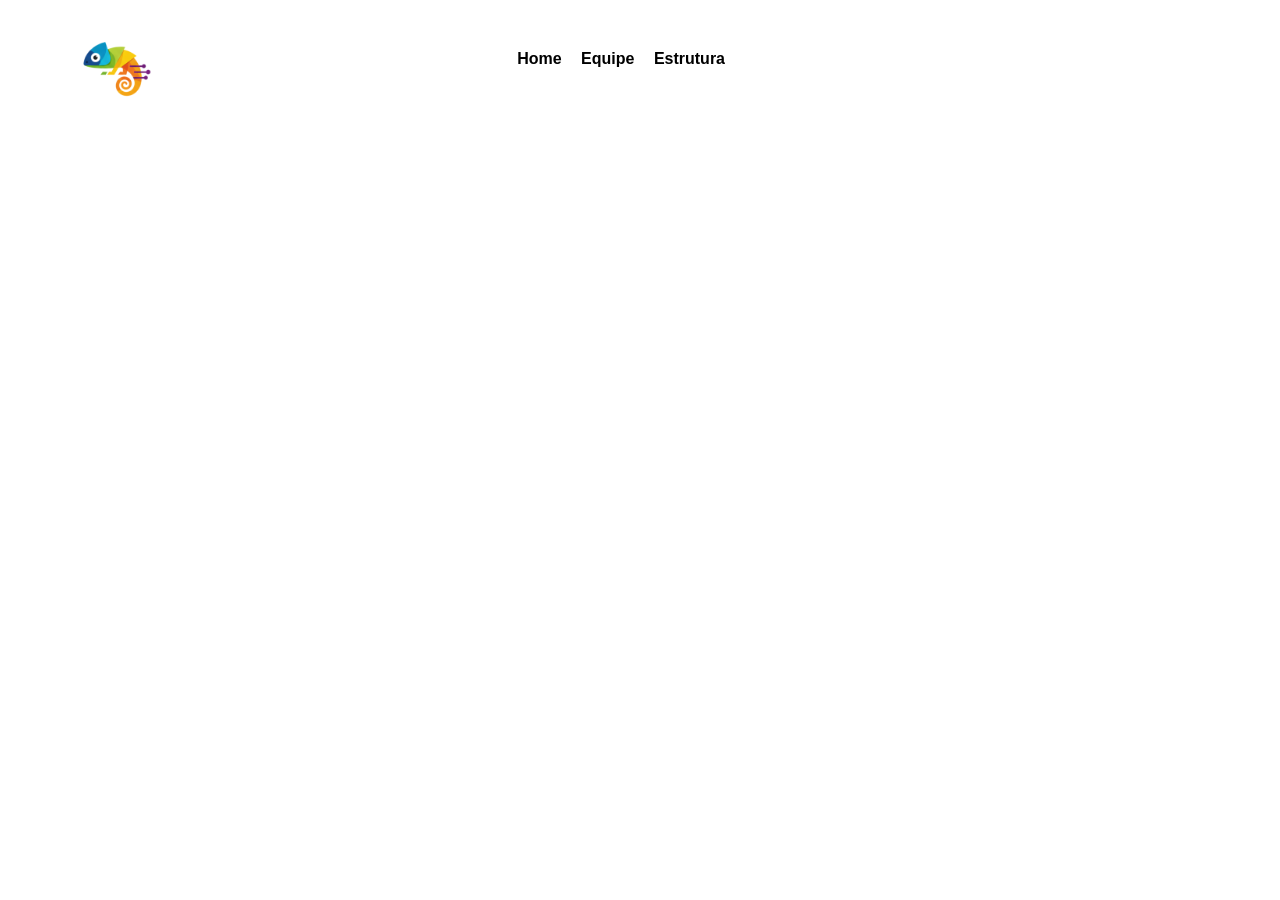
==== index.html @ 4228aab7 "Site" ====
<!DOCTYPE html>
<html lang="pt-br">
<head>
    <meta charset="UTF-8">
    <meta name="viewport" content="width=device-width, initial-scale=1.0">
    <title>Camaleão Multilíngue</title>
    <link rel="shortcut icon" type="imagex/png" href="./imagens/ICONEcamaleao.ico">
    <link href="./css/estilo.css" rel="stylesheet"/>
    <meta name="viewport" content="width=device-width, initial-scale.0, maximum-scale=1.0">
</head>
<body>  
    <header>
        <div class="center">
            <div><img src="./imagens/ICONEcamaleao.ico" alt="" width="100px"></div> <!---logo-->
            <div class="menu">
                <a href="/index.html">Home</a>
                <a href="/equipe.html">Equipe</a>
                <a href="/estrutura.html">Estrutura</a>
            </div>
        </div> <!--centro-->
    </header> 
</body>
</html>
---- css/estilo.css ----
*{
    margin: 0;
    padding: 0;
    box-sizing: border-box;
    font-family: Verdana, Geneva, Tahoma, sans-serif;
}


.center{
    display: flex;
    flex-wrap: wrap;
    max-width: 1200px;
    margin: 0 auto;
    padding: 0 2%;
}

header{
    padding: 20px 0;
}


.menu{
    padding-top: 30px;
    width: 50%;
    text-align: right;
}

.menu a{
    color: black;
    text-decoration: none;
    font-weight: bold;
    margin-right: 15px;
}
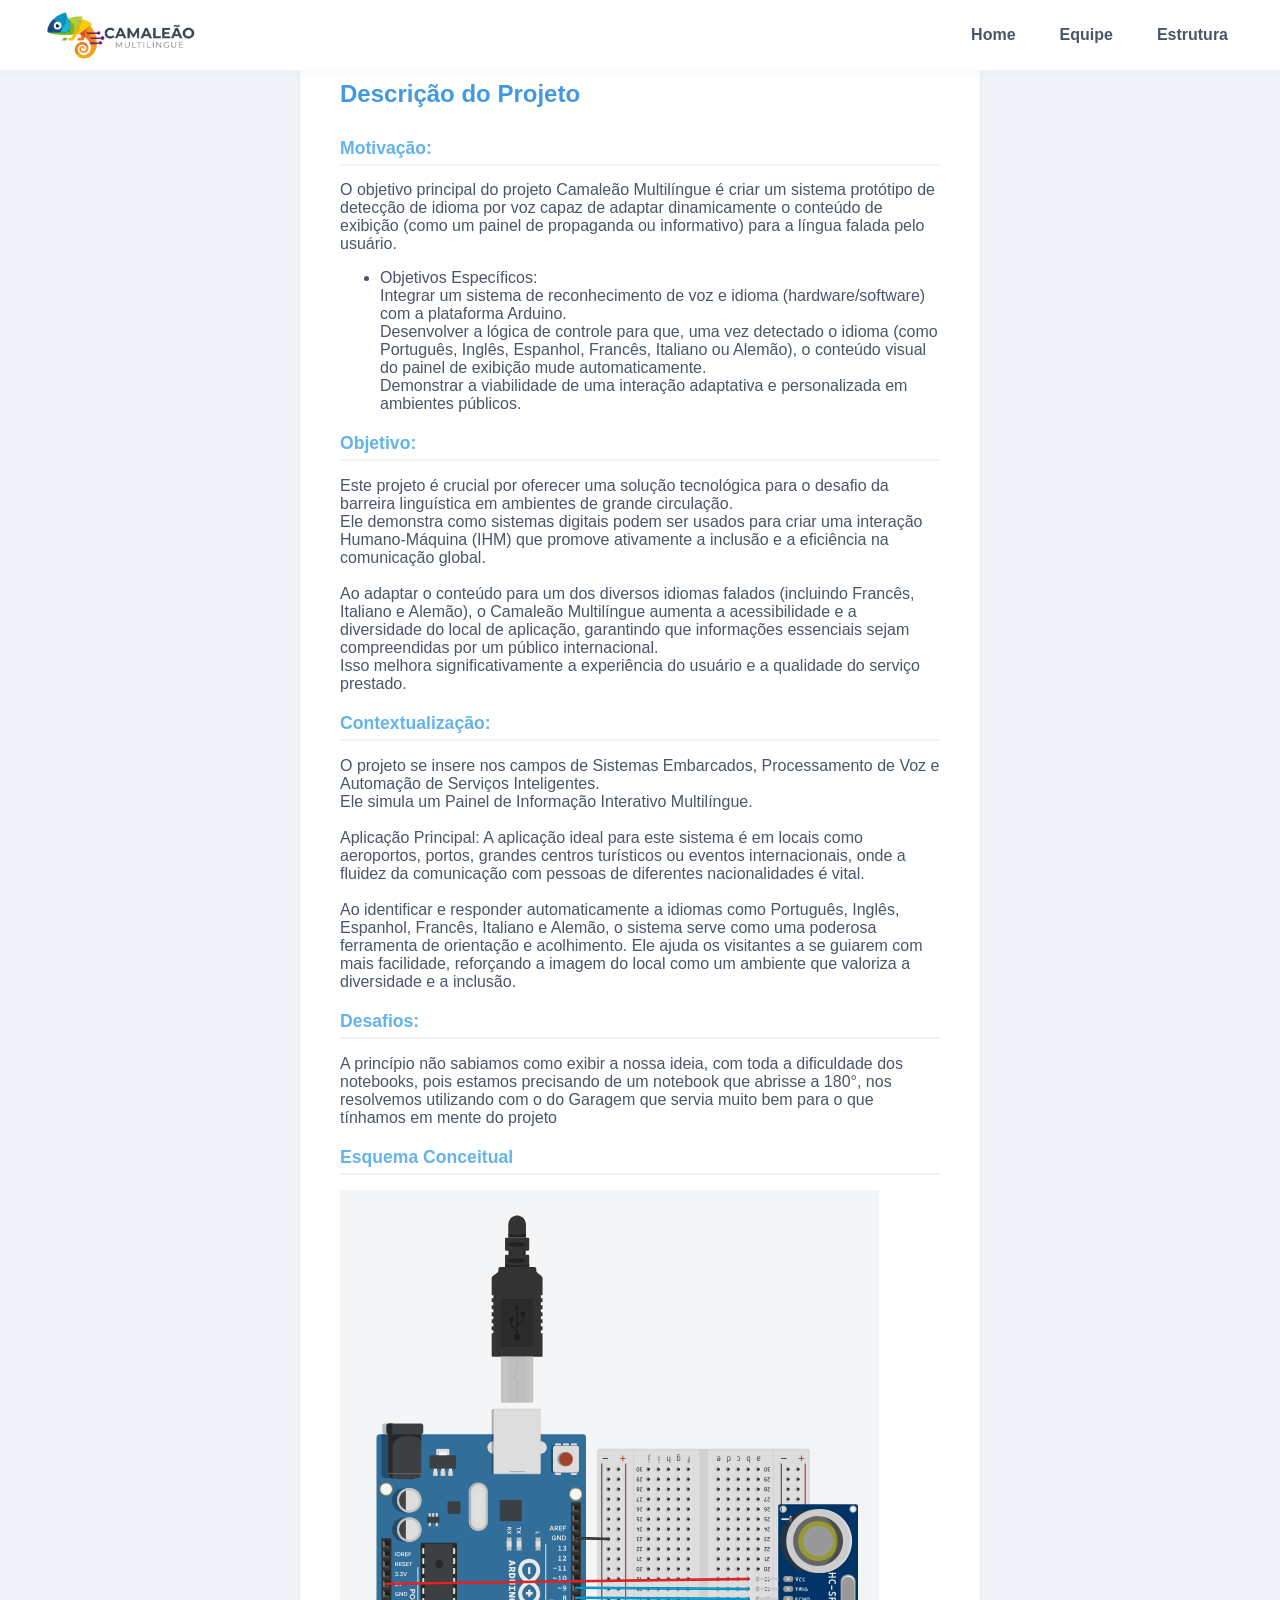
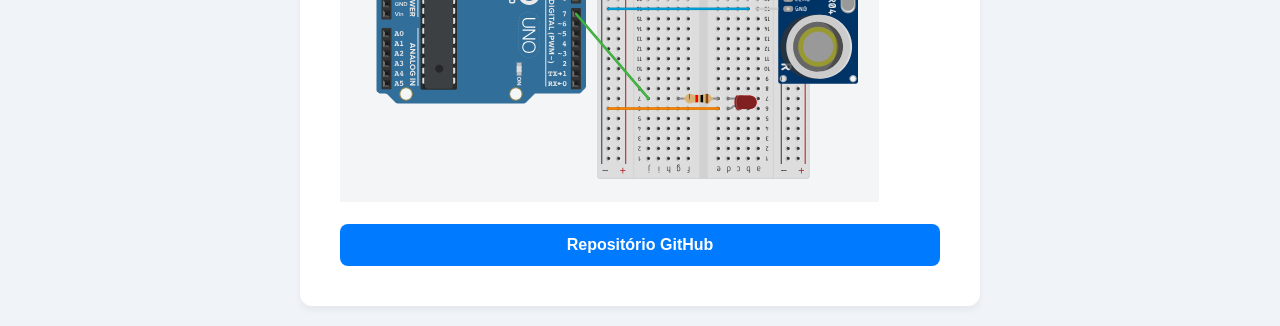
==== commit 97935102: "Add files via upload" ====
--- a/index.html
+++ b/index.html
@@ -4,20 +4,141 @@
     <meta charset="UTF-8">
     <meta name="viewport" content="width=device-width, initial-scale=1.0">
     <title>Camaleão Multilíngue</title>
-    <link rel="shortcut icon" type="imagex/png" href="./imagens/ICONEcamaleao.ico">
+    <link rel="shortcut icon" href="./imagens/icone1.ico">
     <link href="./css/estilo.css" rel="stylesheet"/>
     <meta name="viewport" content="width=device-width, initial-scale.0, maximum-scale=1.0">
+    <meta nome="keywords" content="Camaleão Multilíngue, Tradução Propaganda, Propaganda Traduzida, Propaganda Traduzida, Propaganda com tradução">
+    <style>
+            
+        :root {
+            --bg-color: #f0f4f8;      
+            --card-bg: #ffffff;       
+            --text-color: #4a5568;   
+            --accent-color: #63b3ed;   
+            --accent-hover: #4299e1;   
+            --border-color: #e2e8f0;   
+        }
+
+        body {
+            font-family: 'Segoe UI', Tahoma, Geneva, Verdana, sans-serif;
+            background-color: var(--bg-color);
+            color: var(--text-color);
+            display: flex;
+            justify-content: center;
+            align-items: center;
+            min-height: 100vh;
+            margin: 0;
+            padding: 20px;
+        }
+
+        /* Container do Formulário */
+        .project-container {
+            background-color: var(--card-bg);
+            padding: 40px;
+            border-radius: 12px;
+            box-shadow: 0 4px 6px rgba(0, 0, 0, 0.05);
+            width: center;
+            max-width: 600px;
+        }
+
+        h2 {
+            text-align: center;
+            color: var(--accent-hover);
+            margin-bottom: 30px;
+            font-weight: 600;
+        }
+
+        h3 {
+            font-size: 1.1rem;
+            margin-top: 20px;
+            margin-bottom: 15px;
+            color: var(--accent-color);
+            border-bottom: 2px solid var(--bg-color);
+            padding-bottom: 5px;
+        }
+ 
+        .btn-submit {
+            display: block;
+            width: 100%;
+            padding: 15px;
+            background-color: var(--accent-color);
+            color: white;
+            border: none;
+            border-radius: 8px;
+            font-size: 1rem;
+            font-weight: bold;
+            cursor: pointer;
+            margin-top: 30px;
+            transition: background-color 0.3s ease;
+        }
+   
+    </style>
 </head>
 <body>  
-    <header>
-        <div class="center">
-            <div><img src="./imagens/ICONEcamaleao.ico" alt="" width="100px"></div> <!---logo-->
-            <div class="menu">
-                <a href="/index.html">Home</a>
-                <a href="/equipe.html">Equipe</a>
-                <a href="/estrutura.html">Estrutura</a>
+     <header class="main-header">
+        <div class="logo-container">
+            <img src="./imagens/logolateral2.png" alt="Logo Camaleão Multilíngue">
+        </div>
+        
+        <nav class="nav-menu">
+            <a href="/index.html">Home</a>
+            <a href="/equipe.html">Equipe</a>
+            <a href="/estrutura.html">Estrutura</a>
+        </nav>
+    </header>
+
+    
+    <div class="project-container">
+        <h2 style='text-align:left'> Descrição do Projeto</h2>
+        
+        <form action="#" method="post" enctype="multipart/form-data">
+            
+            <h3>Motivação:</h3>
+
+            <div class="form-group"
+                <p>O objetivo principal do projeto Camaleão Multilíngue é criar um sistema protótipo de detecção de idioma por voz capaz de adaptar dinamicamente o conteúdo de exibição (como um painel de propaganda ou informativo) para a língua falada pelo usuário. <br>
+                <ul>
+                    <li>
+                    Objetivos Específicos:
+                    </li>
+                    Integrar um sistema de reconhecimento de voz e idioma (hardware/software) com a plataforma Arduino. <br>
+
+                    Desenvolver a lógica de controle para que, uma vez detectado o idioma (como Português, Inglês, Espanhol, Francês, Italiano ou Alemão), o conteúdo visual do painel de exibição mude automaticamente. <br>
+
+                    Demonstrar a viabilidade de uma interação adaptativa e personalizada em ambientes públicos.</p>
+                </ul>
             </div>
-        </div> <!--centro-->
-    </header> 
+
+            <div class="form-group">
+                <h3>Objetivo:</h3>
+                <p>Este projeto é crucial por oferecer uma solução tecnológica para o desafio da barreira linguística em ambientes de grande circulação. <br> 
+                    Ele demonstra como sistemas digitais podem ser usados para criar uma interação Humano-Máquina (IHM) que promove ativamente a inclusão e a eficiência na comunicação global. <br><br>
+
+                Ao adaptar o conteúdo para um dos diversos idiomas falados (incluindo Francês, Italiano e Alemão), o Camaleão Multilíngue aumenta a acessibilidade e a diversidade do local de aplicação, garantindo que informações essenciais sejam compreendidas por um público internacional. <br>
+                Isso melhora significativamente a experiência do usuário e a qualidade do serviço prestado. <br> 
+                </p>
+            </div>
+
+            <div class="form-group">
+               <h3>Contextualização:</h3>
+                <p>O projeto se insere nos campos de Sistemas Embarcados, Processamento de Voz e Automação de Serviços Inteligentes. <br> Ele simula um Painel de Informação Interativo Multilíngue. <br><br>
+                Aplicação Principal: A aplicação ideal para este sistema é em locais como aeroportos, portos, grandes centros turísticos ou eventos internacionais, onde a fluidez da comunicação com pessoas de diferentes nacionalidades é vital. <br><br>Ao identificar e responder automaticamente a idiomas como Português, Inglês, Espanhol, Francês, Italiano e Alemão, o sistema serve como uma poderosa ferramenta de orientação e acolhimento. Ele ajuda os visitantes a se guiarem com mais facilidade, reforçando a imagem do local como um ambiente que valoriza a diversidade e a inclusão.</p>
+            </div>
+
+             <div class="form-group">
+               <h3>Desafios:</h3>
+                <p>A princípio não sabiamos como exibir a nossa ideia, com toda a dificuldade dos notebooks, pois estamos precisando de um notebook que abrisse a 180°, nos resolvemos utilizando com o do Garagem que servia muito bem para o que tínhamos em mente do projeto </p>
+            </div>
+
+            <h3>Esquema Conceitual</h3>
+
+            <div class="form-group">
+               <img src="./imagens/circuito.png" alt=""> <br><br>
+
+        </form>
+
+        <a id="botaoDownload" href = 'https://github.com/Vinigg/projeto-painel.git' target="_blank"">Repositório GitHub</a>
+        <script src="script.js"></script>
+    </div>
 </body>
 </html>
--- a/css/estilo.css
+++ b/css/estilo.css
@@ -1,33 +1,73 @@
-*{
-    margin: 0;
-    padding: 0;
-    box-sizing: border-box;
-    font-family: Verdana, Geneva, Tahoma, sans-serif;
+        /* --- Configurações de Cores e Fonte --- */
+        :root {
+            --bg-color: #f0f4f8;
+            --card-bg: #ffffff;
+            --accent-color: #63b3ed;
+            --accent-hover: #3182ce;
+            --text-color: #4a5568;
+            --border-color: #e2e8f0;
+        }
+
+        body {
+            font-family: 'Segoe UI', Tahoma, Geneva, Verdana, sans-serif;
+            background-color: var(--bg-color);
+            margin: 0;
+            padding: 0;
+            display: flex;
+            flex-direction: column; 
+            align-items: right;   
+            min-height: 100vh;
+        }
+
+        
+        .main-header {
+            width: 100%;
+            background-color: var(--card-bg);
+            box-shadow: 0 2px 4px rgba(88, 140, 218, 0.05); 
+            padding: 10px 40px;
+            box-sizing: border-box; 
+            display: flex;
+            justify-content: space-between; 
+            align-items: center;
+            position: fixed; 
+            top: 0;
+            z-index: 1000;
+        }
+
+        .logo-container img {
+            height: 50px; 
+            width: auto;
+            display: block;
+        }
+
+        .nav-menu {
+            display: flex;
+            gap: 20px; 
+        }
+
+        .nav-menu a {
+            text-decoration: none;
+            color: var(--text-color);
+            font-weight: 600;
+            font-size: 1rem;
+            padding: 8px 12px;
+            border-radius: 5px;
+            transition: color 0.3s, background-color 0.3s;
+        }
+
+#botaoDownload {
+    display: flex;
+    justify-content: center;
+    padding: 12px 20px;
+    background-color: #007bff;
+    color: white;
+    text-decoration: none;
+    border-radius: 8px;
+    font-weight: 600;
+    transition: 0.3s;
+}
+#botaoDownload:hover {
+    background-color: #0056c7;
+    transition: scale(1.05);
 }
 
-
-.center{
-    display: flex;
-    flex-wrap: wrap;
-    max-width: 1200px;
-    margin: 0 auto;
-    padding: 0 2%;
-}
-
-header{
-    padding: 20px 0;
-}
-
-
-.menu{
-    padding-top: 30px;
-    width: 50%;
-    text-align: right;
-}
-
-.menu a{
-    color: black;
-    text-decoration: none;
-    font-weight: bold;
-    margin-right: 15px;
-}
